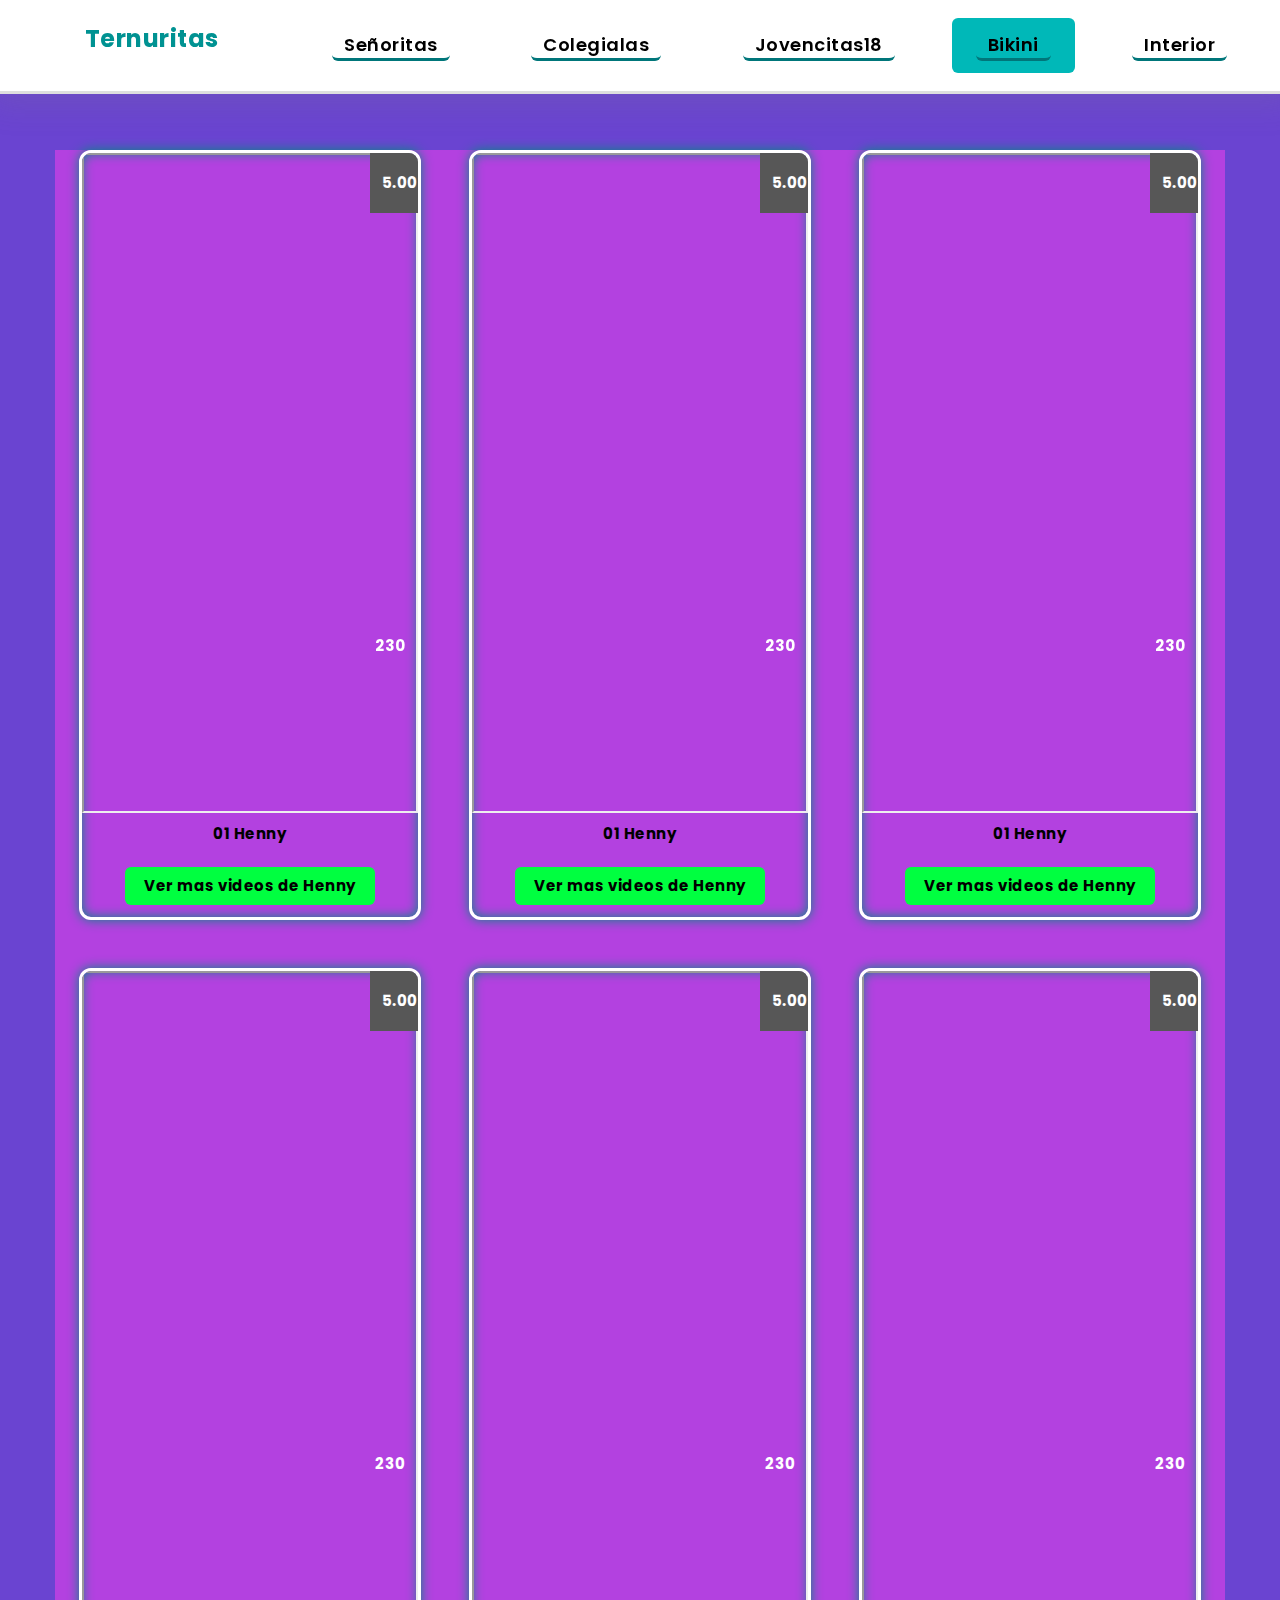
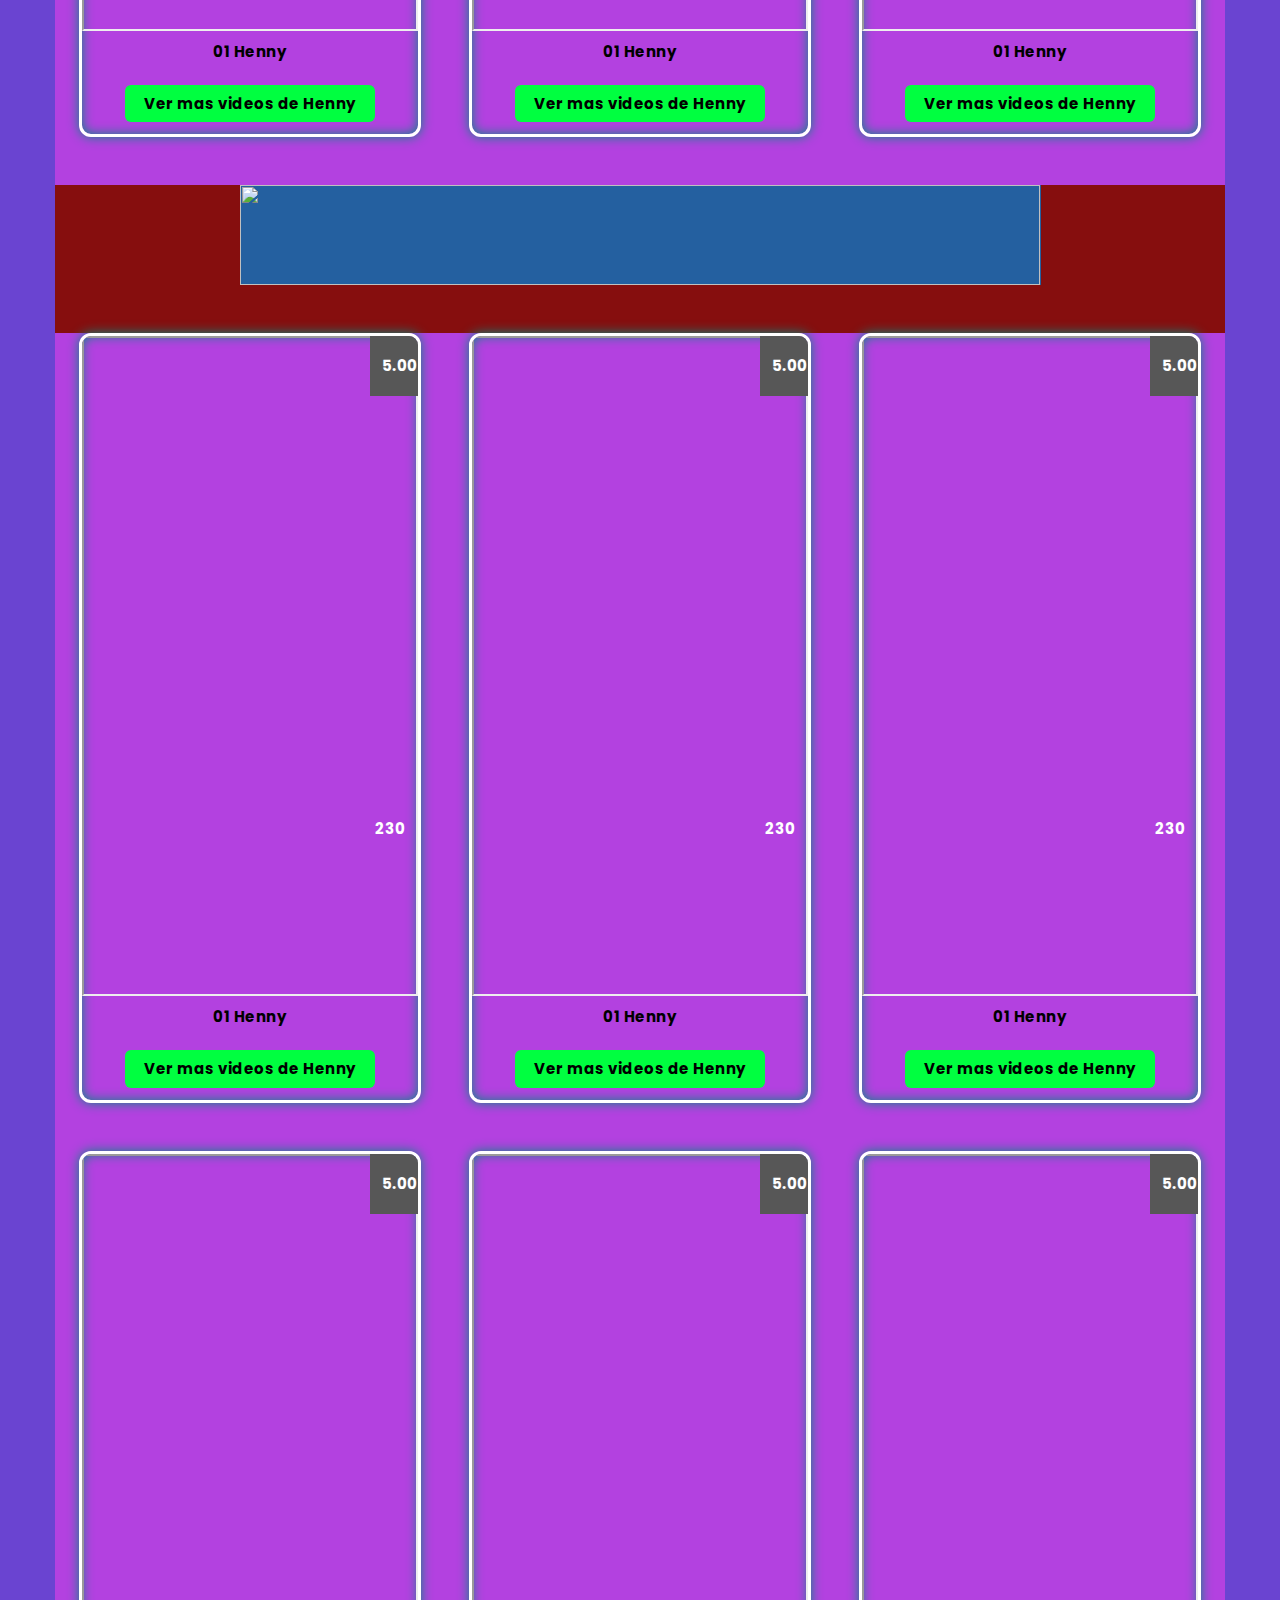
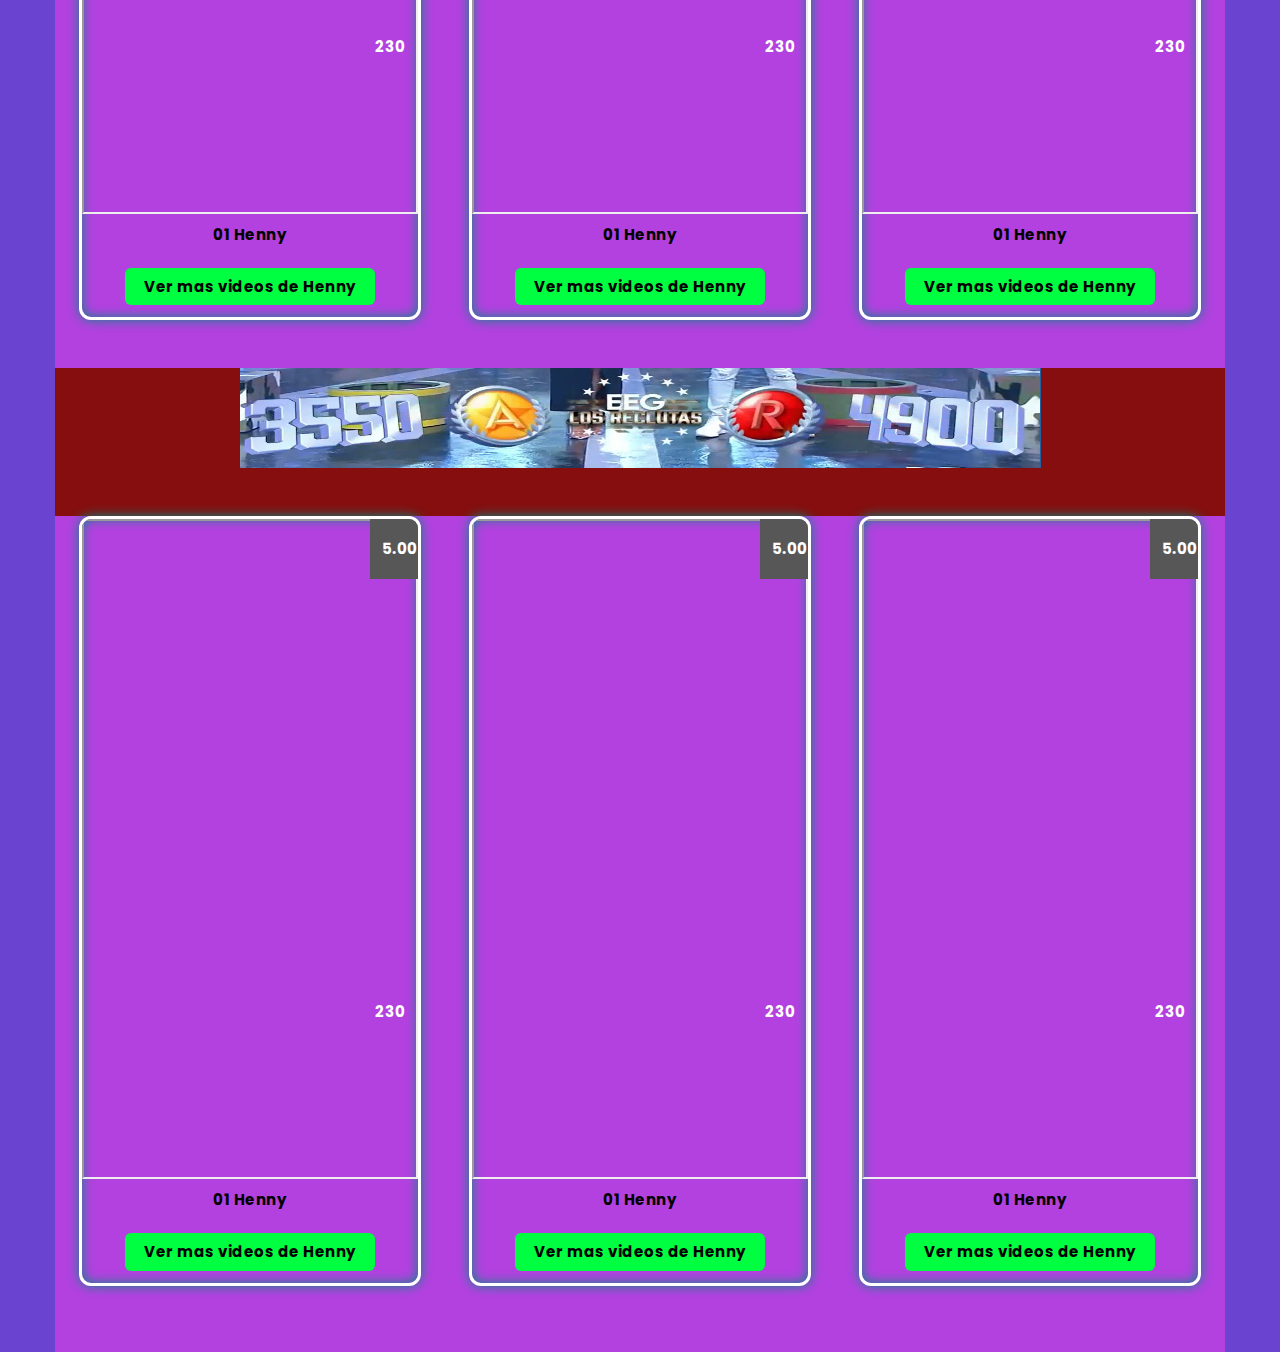
==== bikini.html @ a0458f23 "añadiendoPestañas" ====
<!DOCTYPE html>
<html lang="en">
<head>
    <meta charset="UTF-8">
    <meta http-equiv="X-UA-Compatible" content="IE=edge">
    <meta name="viewport" content="width=device-width, initial-scale=1.0">

    <!-- iconos sacado del portafolio -->
	<link href='https://unpkg.com/boxicons@2.1.2/css/boxicons.min.css' rel='stylesheet'>
    <script src="https://kit.fontawesome.com/a1924f995f.js" crossorigin="anonymous"></script>

    <link rel="stylesheet" href="css/normalize.css">
    <link rel="stylesheet" href="css/style.css">


    <!-- secciones estan en arranque--secciones estan en arranque--secciones estan en arranque -->
     <!-- 005:  none BLOQUES -->
    <link rel="stylesheet" href="css/005-menu.css">

    <!-- 023:  SubMenu -->
    <link rel="stylesheet" href="css/023-subMenu.css">

    <!-- style 1 -->
    <link rel="stylesheet" href="css/style1c.css">


    <title>ternuPRUEBA</title>
</head>
<body>
    <div class="CamLigero">
        <!-- 005:  none BLOQUES -->
        <section class="S1seccion-005">
            <div class="container005">
                <div class="a001-005">
                    <span>
                        Ternuritas
                    </span>
                </div>
                <ul class="a002-005">
                    <li class="a0020-005">
                        <a id="a002-0051" class="a002-0051" href="index.html">
                            Señoritas
                        </a>
                    </li>
                    <li class="a0021-005">
                        <a id="a002-0052" class="a002-0052" href="colegialas.html">
                            Colegialas
                        </a>
                    </li>
                    <li class="a0022-005">
                        <a id="a002-0053" class="a002-0053" href="jovencitas18.html">
                            Jovencitas18
                        </a>
                    </li>
                    <li class="a0023-005 a0020-1-2-3-4-005">
                        <a id="a002-0054" class="a002-0054" href="bikini.html">
                            Bikini
                        </a>
                    </li>
                    <li class="a0024-005">
                        <a id="a002-0055" class="a002-0055" href="interior.html">
                            Interior
                        </a>
                    </li>
                </ul>
            </div>
                <!-- 023:  SubMenu -->
            <section class="S1seccion-023">
                <div class="container023">
                    <div class="a000-023">
                        <a href="index.html" class="a001-023">
                            <span>Técnico en Reparación de Bicicletas</span>                       
                        </a>
                        <!-- <a href="" class="a001-023">
                            <span>Reparación de Móviles y Tablets</span>
                        </a>
                        <a href="" class="a001-023">
                            <span>Costura Industrial</span>
                        </a>
                        <a href="" class="a001-023">
                            <span>Patronaje y Confección de Pijamas</span>
                        </a> -->
                    </div>
                </div>
            </section>

            <!-- 023-22:  SubMenu -->
            <section class="S1seccion-023-22">
                <div class="container023">
                    <div class="a000-023">
                        <a href="" class="a001-023">
                            <span>REPARACIÓN DE MÓVILES Y TABLETS</span>                       
                        </a>
                        <a href="" class="a001-023">
                            <span>hola2</span>
                        </a>
                        <a href="" class="a001-023">
                            <span>hola3</span>
                        </a>
                        <a href="" class="a001-023">
                            <span>hola4</span>
                        </a>
                    </div>
                </div>
            </section>

            <!-- 023-33:  SubMenu -->
            <section class="S1seccion-023-33">
                <div class="container023">
                    <div class="a000-023">
                        <a href="" class="a001-023">
                            <span>REPARACIÓN DE MÓVILES Y TABLETS</span>                       
                        </a>
                        <a href="" class="a001-023">
                            <span>hola2</span>
                        </a>
                        <a href="" class="a001-023">
                            <span>hola3</span>
                        </a>
                        <a href="" class="a001-023">
                            <span>hola4</span>
                        </a>
                    </div>
                </div>
            </section>

            <!-- 023-44:  SubMenu -->
            <section class="S1seccion-023-44">
                <div class="container023">
                    <div class="a000-023">
                        <a href="" class="a001-023">
                            <span>REPARACIÓN DE MÓVILES Y TABLETS</span>                       
                        </a>
                        <a href="" class="a001-023">
                            <span>hola2</span>
                        </a>
                        <a href="" class="a001-023">
                            <span>hola3</span>
                        </a>
                        <a href="" class="a001-023">
                            <span>hola4</span>
                        </a>
                    </div>
                </div>
            </section>

            <!-- 023-55:  SubMenu -->
            <section class="S1seccion-023-55">
                <div class="container023">
                    <div class="a000-023">
                        <a href="" class="a001-023">
                            <span>REPARACIÓN DE MÓVILES Y TABLETS</span>                       
                        </a>
                        <a href="" class="a001-023">
                            <span>hola2</span>
                        </a>
                        <a href="" class="a001-023">
                            <span>hola3</span>
                        </a>
                        <a href="" class="a001-023">
                            <span>hola4</span>
                        </a>
                    </div>
                </div>
            </section>
        </section>

        <!-- undifained-style1 -->
		<div class="S1seccion-021 S1seccion-008principalEspacio">
			<div class="container021">

				<!-- section 1 -->
				<div class="C-041">
					<div class="C-042">
						<!-- este es del video y sus partes  -->
						<div class="C-042-1">
                            <iframe src="https://drive.google.com/file/d/1evGMIpyGAbX05wgCVtjickgE26b6qd81/preview"  
                            allow="autoplay; fullscreen">
                            </iframe>
							<div class="C-042-12">
                                <div class="C-042-12-cd1">
                                    <i class="fa-solid fa-star C-042-12-2"></i>
                                    <span class="C-042-12-1">5.00</span>
                                </div>
							</div>
							<div class="C-042-14">
								<div class="C-042-14-cd1">
									<i class="fa-solid fa-users C-042-14-2"></i>
									<span class="C-042-12-1">230</span>
								</div>
							</div>
						</div>
						<!-- este seria el tétulo -->
						<div class="C-042-2">
							<span class="C-042-2-11">01 Henny</span>
						</div>
						<div class="C-042-5">
							<div class="C-042-5-11 C-042-5-11none001">
								<span class="C-042-5-1112">Ver mas videos de Henny</span>
							</div>
						</div>
					</div>
				</div>
				<!-- section 2 -->
				<div class="C-041">
					<div class="C-042">
						<!-- este es del video y sus partes  -->
						<div class="C-042-1">
                            <iframe src="https://drive.google.com/file/d/1evGMIpyGAbX05wgCVtjickgE26b6qd81/preview"  
                            allow="autoplay; fullscreen">
                            </iframe>
							<div class="C-042-12">
                                <div class="C-042-12-cd1">
                                    <i class="fa-solid fa-star C-042-12-2"></i>
                                    <span class="C-042-12-1">5.00</span>
                                </div>
							</div>
							<div class="C-042-14">
								<div class="C-042-14-cd1">
									<i class="fa-solid fa-users C-042-14-2"></i>
									<span class="C-042-12-1">230</span>
								</div>
							</div>
						</div>
						<!-- este seria el tétulo -->
						<div class="C-042-2">
							<span class="C-042-2-11">01 Henny</span>
						</div>
						<div class="C-042-5">
							<div class="C-042-5-11 C-042-5-11none001">
								<span class="C-042-5-1112">Ver mas videos de Henny</span>
							</div>
						</div>
					</div>
				</div>
				<!-- seccion 3 -->
				<div class="C-041">
					<div class="C-042">
						<!-- este es del video y sus partes  -->
						<div class="C-042-1">
                            <iframe src="https://drive.google.com/file/d/1evGMIpyGAbX05wgCVtjickgE26b6qd81/preview"  
                            allow="autoplay; fullscreen">
                            </iframe>
							<div class="C-042-12">
                                <div class="C-042-12-cd1">
                                    <i class="fa-solid fa-star C-042-12-2"></i>
                                    <span class="C-042-12-1">5.00</span>
                                </div>
							</div>
							<div class="C-042-14">
								<div class="C-042-14-cd1">
									<i class="fa-solid fa-users C-042-14-2"></i>
									<span class="C-042-12-1">230</span>
								</div>
							</div>
						</div>
						<!-- este seria el tétulo -->
						<div class="C-042-2">
							<span class="C-042-2-11">01 Henny</span>
						</div>
						<div class="C-042-5">
							<div class="C-042-5-11 C-042-5-11none001">
								<span class="C-042-5-1112">Ver mas videos de Henny</span>
							</div>
						</div>
					</div>
				</div>
				<!-- seccion 4 -->
				<div class="C-041">
					<div class="C-042">
						<!-- este es del video y sus partes  -->
						<div class="C-042-1">
                            <iframe src="https://drive.google.com/file/d/1evGMIpyGAbX05wgCVtjickgE26b6qd81/preview"  
                            allow="autoplay; fullscreen">
                            </iframe>
							<div class="C-042-12">
                                <div class="C-042-12-cd1">
                                    <i class="fa-solid fa-star C-042-12-2"></i>
                                    <span class="C-042-12-1">5.00</span>
                                </div>
							</div>
							<div class="C-042-14">
								<div class="C-042-14-cd1">
									<i class="fa-solid fa-users C-042-14-2"></i>
									<span class="C-042-12-1">230</span>
								</div>
							</div>
						</div>
						<!-- este seria el tétulo -->
						<div class="C-042-2">
							<span class="C-042-2-11">01 Henny</span>
						</div>
						<div class="C-042-5">
							<div class="C-042-5-11 C-042-5-11none001">
								<span class="C-042-5-1112">Ver mas videos de Henny</span>
							</div>
						</div>
					</div>
				</div>
				<!-- seccion 5 -->
				<div class="C-041">
					<div class="C-042">
						<!-- este es del video y sus partes  -->
						<div class="C-042-1">
                            <iframe src="https://drive.google.com/file/d/1evGMIpyGAbX05wgCVtjickgE26b6qd81/preview"  
                            allow="autoplay; fullscreen">
                            </iframe>
							<div class="C-042-12">
                                <div class="C-042-12-cd1">
                                    <i class="fa-solid fa-star C-042-12-2"></i>
                                    <span class="C-042-12-1">5.00</span>
                                </div>
							</div>
							<div class="C-042-14">
								<div class="C-042-14-cd1">
									<i class="fa-solid fa-users C-042-14-2"></i>
									<span class="C-042-12-1">230</span>
								</div>
							</div>
						</div>
						<!-- este seria el tétulo -->
						<div class="C-042-2">
							<span class="C-042-2-11">01 Henny</span>
						</div>
						<div class="C-042-5">
							<div class="C-042-5-11 C-042-5-11none001">
								<span class="C-042-5-1112">Ver mas videos de Henny</span>
							</div>
						</div>
					</div>
				</div>
				<!-- seccion 6 -->
				<div class="C-041">
					<div class="C-042">
						<!-- este es del video y sus partes  -->
						<div class="C-042-1">
                            <iframe src="https://drive.google.com/file/d/1evGMIpyGAbX05wgCVtjickgE26b6qd81/preview"  
                            allow="autoplay; fullscreen">
                            </iframe>
							<div class="C-042-12">
                                <div class="C-042-12-cd1">
                                    <i class="fa-solid fa-star C-042-12-2"></i>
                                    <span class="C-042-12-1">5.00</span>
                                </div>
							</div>
							<div class="C-042-14">
								<div class="C-042-14-cd1">
									<i class="fa-solid fa-users C-042-14-2"></i>
									<span class="C-042-12-1">230</span>
								</div>
							</div>
						</div>
						<!-- este seria el tétulo -->
						<div class="C-042-2">
							<span class="C-042-2-11">01 Henny</span>
						</div>
						<div class="C-042-5">
							<div class="C-042-5-11 C-042-5-11none001">
								<span class="C-042-5-1112">Ver mas videos de Henny</span>
							</div>
						</div>
					</div>
				</div>
				<!-- seccion publicidad publicidad seccion -->
				<div class="C-041part1">
					<div class="C-041part2">
						<a href="https://www.afiliapub.com/affiliates/scripts/click.php?a_aid=72108754&amp;a_bid=d331164b" target="_blank"><img src="//afiliapub.com/affiliates/accounts/default1/banners/d331164b.jpg" alt="" title="" width="800rem" height="100" /></a><img style="border:0" src="https://www.afiliapub.com/affiliates/scripts/imp.php?a_aid=72108754&amp;a_bid=d331164b" width="1" height="1" alt="" />
					</div>
				</div>
				<!-- seccion 7 -->
				<div class="C-041">
					<div class="C-042">
						<!-- este es del video y sus partes  -->
						<div class="C-042-1">
                            <iframe src="https://drive.google.com/file/d/1evGMIpyGAbX05wgCVtjickgE26b6qd81/preview"  
                            allow="autoplay; fullscreen">
                            </iframe>
							<div class="C-042-12">
                                <div class="C-042-12-cd1">
                                    <i class="fa-solid fa-star C-042-12-2"></i>
                                    <span class="C-042-12-1">5.00</span>
                                </div>
							</div>
							<div class="C-042-14">
								<div class="C-042-14-cd1">
									<i class="fa-solid fa-users C-042-14-2"></i>
									<span class="C-042-12-1">230</span>
								</div>
							</div>
						</div>
						<!-- este seria el tétulo -->
						<div class="C-042-2">
							<span class="C-042-2-11">01 Henny</span>
						</div>
						<div class="C-042-5">
							<div class="C-042-5-11 C-042-5-11none001">
								<span class="C-042-5-1112">Ver mas videos de Henny</span>
							</div>
						</div>
					</div>
				</div>
				<!-- seccion 8 -->
				<div class="C-041">
					<div class="C-042">
						<!-- este es del video y sus partes  -->
						<div class="C-042-1">
                            <iframe src="https://drive.google.com/file/d/1evGMIpyGAbX05wgCVtjickgE26b6qd81/preview"  
                            allow="autoplay; fullscreen">
                            </iframe>
							<div class="C-042-12">
                                <div class="C-042-12-cd1">
                                    <i class="fa-solid fa-star C-042-12-2"></i>
                                    <span class="C-042-12-1">5.00</span>
                                </div>
							</div>
							<div class="C-042-14">
								<div class="C-042-14-cd1">
									<i class="fa-solid fa-users C-042-14-2"></i>
									<span class="C-042-12-1">230</span>
								</div>
							</div>
						</div>
						<!-- este seria el tétulo -->
						<div class="C-042-2">
							<span class="C-042-2-11">01 Henny</span>
						</div>
						<div class="C-042-5">
							<div class="C-042-5-11 C-042-5-11none001">
								<span class="C-042-5-1112">Ver mas videos de Henny</span>
							</div>
						</div>
					</div>
				</div>
				<!-- seccion 9 -->
				<div class="C-041">
					<div class="C-042">
						<!-- este es del video y sus partes  -->
						<div class="C-042-1">
                            <iframe src="https://drive.google.com/file/d/1evGMIpyGAbX05wgCVtjickgE26b6qd81/preview"  
                            allow="autoplay; fullscreen">
                            </iframe>
							<div class="C-042-12">
                                <div class="C-042-12-cd1">
                                    <i class="fa-solid fa-star C-042-12-2"></i>
                                    <span class="C-042-12-1">5.00</span>
                                </div>
							</div>
							<div class="C-042-14">
								<div class="C-042-14-cd1">
									<i class="fa-solid fa-users C-042-14-2"></i>
									<span class="C-042-12-1">230</span>
								</div>
							</div>
						</div>
						<!-- este seria el tétulo -->
						<div class="C-042-2">
							<span class="C-042-2-11">01 Henny</span>
						</div>
						<div class="C-042-5">
							<div class="C-042-5-11 C-042-5-11none001">
								<span class="C-042-5-1112">Ver mas videos de Henny</span>
							</div>
						</div>
					</div>
				</div>
				<!-- seccion 10 -->
				<div class="C-041">
					<div class="C-042">
						<!-- este es del video y sus partes  -->
						<div class="C-042-1">
                            <iframe src="https://drive.google.com/file/d/1evGMIpyGAbX05wgCVtjickgE26b6qd81/preview"  
                            allow="autoplay; fullscreen">
                            </iframe>
							<div class="C-042-12">
                                <div class="C-042-12-cd1">
                                    <i class="fa-solid fa-star C-042-12-2"></i>
                                    <span class="C-042-12-1">5.00</span>
                                </div>
							</div>
							<div class="C-042-14">
								<div class="C-042-14-cd1">
									<i class="fa-solid fa-users C-042-14-2"></i>
									<span class="C-042-12-1">230</span>
								</div>
							</div>
						</div>
						<!-- este seria el tétulo -->
						<div class="C-042-2">
							<span class="C-042-2-11">01 Henny</span>
						</div>
						<div class="C-042-5">
							<div class="C-042-5-11 C-042-5-11none001">
								<span class="C-042-5-1112">Ver mas videos de Henny</span>
							</div>
						</div>
					</div>
				</div>
				<!-- seccion 11 -->
				<div class="C-041">
					<div class="C-042">
						<!-- este es del video y sus partes  -->
						<div class="C-042-1">
                            <iframe src="https://drive.google.com/file/d/1evGMIpyGAbX05wgCVtjickgE26b6qd81/preview"  
                            allow="autoplay; fullscreen">
                            </iframe>
							<div class="C-042-12">
                                <div class="C-042-12-cd1">
                                    <i class="fa-solid fa-star C-042-12-2"></i>
                                    <span class="C-042-12-1">5.00</span>
                                </div>
							</div>
							<div class="C-042-14">
								<div class="C-042-14-cd1">
									<i class="fa-solid fa-users C-042-14-2"></i>
									<span class="C-042-12-1">230</span>
								</div>
							</div>
						</div>
						<!-- este seria el tétulo -->
						<div class="C-042-2">
							<span class="C-042-2-11">01 Henny</span>
						</div>
						<div class="C-042-5">
							<div class="C-042-5-11 C-042-5-11none001">
								<span class="C-042-5-1112">Ver mas videos de Henny</span>
							</div>
						</div>
					</div>
				</div>
				<!-- seccion 12 -->
				<div class="C-041">
					<div class="C-042">
						<!-- este es del video y sus partes  -->
						<div class="C-042-1">
                            <iframe src="https://drive.google.com/file/d/1evGMIpyGAbX05wgCVtjickgE26b6qd81/preview"  
                            allow="autoplay; fullscreen">
                            </iframe>
							<div class="C-042-12">
                                <div class="C-042-12-cd1">
                                    <i class="fa-solid fa-star C-042-12-2"></i>
                                    <span class="C-042-12-1">5.00</span>
                                </div>
							</div>
							<div class="C-042-14">
								<div class="C-042-14-cd1">
									<i class="fa-solid fa-users C-042-14-2"></i>
									<span class="C-042-12-1">230</span>
								</div>
							</div>
						</div>
						<!-- este seria el tétulo -->
						<div class="C-042-2">
							<span class="C-042-2-11">01 Henny</span>
						</div>
						<div class="C-042-5">
							<div class="C-042-5-11 C-042-5-11none001">
								<span class="C-042-5-1112">Ver mas videos de Henny</span>
							</div>
						</div>
					</div>
				</div>
				<!-- seccion publicidad publicidad seccion -->
				<div class="C-041part1">
					<div class="C-041part2">
						<a href="https://www.afiliapub.com/affiliates/scripts/click.php?a_aid=72108754&amp;a_bid=d331164b" target="_blank"><img src="/img/puntajes.png" alt="" title="" width="800rem" height="100" /></a><img style="border:0" src="https://www.afiliapub.com/affiliates/scripts/imp.php?a_aid=72108754&amp;a_bid=d331164b" width="1" height="1" alt="" />
					</div>
				</div>
				<!-- seccion 13 -->
				<div class="C-041">
					<div class="C-042">
						<!-- este es del video y sus partes  -->
						<div class="C-042-1">
                            <iframe src="https://drive.google.com/file/d/1evGMIpyGAbX05wgCVtjickgE26b6qd81/preview"  
                            allow="autoplay; fullscreen">
                            </iframe>
							<div class="C-042-12">
                                <div class="C-042-12-cd1">
                                    <i class="fa-solid fa-star C-042-12-2"></i>
                                    <span class="C-042-12-1">5.00</span>
                                </div>
							</div>
							<div class="C-042-14">
								<div class="C-042-14-cd1">
									<i class="fa-solid fa-users C-042-14-2"></i>
									<span class="C-042-12-1">230</span>
								</div>
							</div>
						</div>
						<!-- este seria el tétulo -->
						<div class="C-042-2">
							<span class="C-042-2-11">01 Henny</span>
						</div>
						<div class="C-042-5">
							<div class="C-042-5-11 C-042-5-11none001">
								<span class="C-042-5-1112">Ver mas videos de Henny</span>
							</div>
						</div>
					</div>
				</div>
				<!-- seccion 14 -->
				<div class="C-041">
					<div class="C-042">
						<!-- este es del video y sus partes  -->
						<div class="C-042-1">
                            <iframe src="https://drive.google.com/file/d/1evGMIpyGAbX05wgCVtjickgE26b6qd81/preview"  
                            allow="autoplay; fullscreen">
                            </iframe>
							<div class="C-042-12">
                                <div class="C-042-12-cd1">
                                    <i class="fa-solid fa-star C-042-12-2"></i>
                                    <span class="C-042-12-1">5.00</span>
                                </div>
							</div>
							<div class="C-042-14">
								<div class="C-042-14-cd1">
									<i class="fa-solid fa-users C-042-14-2"></i>
									<span class="C-042-12-1">230</span>
								</div>
							</div>
						</div>
						<!-- este seria el tétulo -->
						<div class="C-042-2">
							<span class="C-042-2-11">01 Henny</span>
						</div>
						<div class="C-042-5">
							<div class="C-042-5-11 C-042-5-11none001">
								<span class="C-042-5-1112">Ver mas videos de Henny</span>
							</div>
						</div>
					</div>
				</div>
				<!-- seccion 15 -->
				<div class="C-041">
					<div class="C-042">
						<!-- este es del video y sus partes  -->
						<div class="C-042-1">
                            <iframe src="https://drive.google.com/file/d/1evGMIpyGAbX05wgCVtjickgE26b6qd81/preview"  
                            allow="autoplay; fullscreen">
                            </iframe>
							<div class="C-042-12">
                                <div class="C-042-12-cd1">
                                    <i class="fa-solid fa-star C-042-12-2"></i>
                                    <span class="C-042-12-1">5.00</span>
                                </div>
							</div>
							<div class="C-042-14">
								<div class="C-042-14-cd1">
									<i class="fa-solid fa-users C-042-14-2"></i>
									<span class="C-042-12-1">230</span>
								</div>
							</div>
						</div>
						<!-- este seria el tétulo -->
						<div class="C-042-2">
							<span class="C-042-2-11">01 Henny</span>
						</div>
						<div class="C-042-5">
							<div class="C-042-5-11 C-042-5-11none001">
								<span class="C-042-5-1112">Ver mas videos de Henny</span>
							</div>
						</div>
					</div>
				</div>
				<!-- seccion 16 -->
				<!-- seccion 17 -->
				<!-- seccion 18 -->
				<!-- seccion 19 -->
				<!-- seccion 20 -->

				<!-- aqui vendria ventana para la promocion -->
				<!-- aqui vendria ventana para la promocion -->
				<!-- aqui vendria ventana para la promocion -->
				<div class="pro-1">

				</div>
			</div>
		</div>
    </div>


    <!-- 005-2 tres opciones-->
    <script src="script/005-023.js"></script>
</body>
</html>
---- css/style.css ----
.CamLigero{
    width: 100%;
    height: auto;
    /* background-color: #e24de7; */
    min-height: 100vh;

}
.CamLigero-1{
    width: 100%;
    height: auto;
    /* background-color: #e24de7; */
    padding-top: 15rem;
}
.CamLigero-2{
    /* height: 100%;
    flex-direction: column; */
}
.span{
    padding-top: 30rem;
    padding-bottom: 100rem;
    font-size: 5rem;
    display: block;
}
.temp123:hover{
    color: #00ffff;
}









/* primer grupo */

@media (max-width: 2470px) {
    html {
        font-size: 9.8px;
    }
}
@media (max-width: 2370px) {
    html {
        font-size: 9.6px;
    }
}
@media (max-width: 2270px) {
    html {
        font-size: 9.4px;
    }
}
@media (max-width: 2170px) {
    html {
        font-size: 9.2px;
    }
}
@media (max-width: 2070px) {
    html {
        font-size: 9px;
    }
}
@media (max-width: 1970px) {
    html {
        font-size: 8.8px;
    }
}






/* segundo grupo */

@media (max-width: 1870px) {
    html {
        font-size: 8.6px;
    }
}
@media (max-width: 1770px) {
    html {
        font-size: 8.4px;
    }
}
@media (max-width: 1670px) {
    html {
        font-size: 8.2px;
    }
}
@media (max-width: 1570px) {
    html {
        font-size: 8px;
    }
}
@media (max-width: 1470px) {
    html {
        font-size: 7.8px;
    }
}
@media (max-width: 1370px) {
    html {
        font-size: 7.6px;
    }
}






/* tercer grupo */

@media (max-width: 1270px) {
    html {
        font-size: 7.4px;
    }
}
@media (max-width: 1170px) {
    html {
        font-size: 7.2px;
    }
}
@media (max-width: 1070px) {
    html {
        font-size: 7px;
    }
}
@media (max-width: 970px) {
    html {
        font-size: 6.8px;
    }
}
@media (max-width: 870px) {
    html {
        font-size: 6.6px;
    }
}
@media (max-width: 770px) {
    html {
        font-size: 6.4px;
    }
}






/* cuarto grupo */

@media (max-width: 670px) {
    html {
        font-size: 6.2px;
    }
}
@media (max-width: 570px) {
    html {
        font-size: 6px;
    }
}
@media (max-width: 470px) {
    html {
        font-size: 5.8px;
    }

}
@media (max-width: 370px) {
    html {
        font-size: 5.6px;
    }
}
@media (max-width: 270px) {
    html {
        font-size: 5.2px;
    }
}
@media (max-width: 173px) {
    html {
        font-size: 4.8px;
    }
}






/* quinto grupo */

@media (max-width: 150px) {
    html {
        font-size: 4.4px;
    }
}
@media (max-width: 130px) {
    html {
        font-size: 4px;
    }
}
@media (max-width: 110px) {
    html {
        font-size: 3.6px;
    }
}
@media (max-width: 100px) {
    html {
        font-size: 3.2px;
    }
}
@media (max-width: 90px) {
    html {
        font-size: 2.8px;
    }
}
@media (max-width: 80px) {
    html {
        font-size: 2.4px;
    }
}






/* sexto grupo */

@media (max-width: 70px) {
    html {
        font-size: 2px;
    }
}
@media (max-width: 63px) {
    html {
        font-size: 1.6px;
    }
}
@media (max-width: 53px) {
    html {
        font-size: 1.2px;
    }
}
@media (max-width: 40px) {
    html {
        font-size: 0.9px;
    }
}
@media (max-width: 30px) {
    html {
        font-size: 0.8px;
    }
}
@media (max-width: 20px) {
    html {
        font-size: 0.7px;
    }
}
@media (max-width: 10px) {
    html {
        font-size: 0.6px;
    }
}
---- css/005-menu.css ----
.S1seccion-005{
    width: 100%;
    height: auto;
    background-color: #ffffff;
    position: fixed;
    z-index: 1;
    box-shadow: .5rem -.1rem 5rem 2rem #7e7e7e2f;
    border-bottom: 0.5rem solid #00000021;

    /* display: none; */
}
.container005{
    width: 100%;
    height: auto;
    /* background-color: #e48a40; */

    display: flex;
    color: #009292;
    padding: 3rem 2rem;
}
.a001-005{
    width: 60rem;
    height: auto;
    /* background-color: #bf87ec; */

    display: flex;
}
.a001-005 span{
    font-size: 4rem;
    font-weight: 700;
    padding: .1rem 0;
    text-align: center;
    margin: 0 auto;
}
.a002-005{
    height: auto;
    width: 100%;
    /* background-color: #505050; */

    display: flex;
    flex-wrap: wrap;
}
.a002-005 li{
    text-decoration: none;
    list-style: none;
    display: inline-block;
    font-size: 3rem;
    font-weight: 600;

    /* background-color: #c23a3a00; */
    transition: background-color .5s ease-in-out 0s;
    /* border-radius: 1rem; */
    /* border-bottom: .5rem solid #00767a; */

    margin: auto;
    padding: 2rem 4rem;
}
.a002-005 li a:hover{
    background-color: #00d8d8;
    border-radius: 1rem;
}
.a0020-005-fullColor{
    background-color: #009292;
}
.a002-005 li a{
    padding: 0.2rem 2rem;
    /* background-color: #e77777; */
    border-radius: 1rem;
    /* border: .5rem solid #e58e8e; */
    border-bottom: .5rem solid #00767a;
    color: #000000;
}
.a002-005 li a:active{
    background-color: #e77777;
}
.a0020-1-2-3-4-005{
    background-color: #00b8b8;
    border-radius: 1rem;
}






/* primer grupo */

@media (max-width: 2470px) {
    .container005{
        /* max-width: 2070px; */
    }
}
@media (max-width: 2370px) {
    .container005{
        /* max-width: 1970px; */
    }
}
@media (max-width: 2270px) {
    .container005{
        /* max-width: 1870px; */
    }
}
@media (max-width: 2170px) {
    .container005{
        /* max-width: 1770px; */
    }
}
@media (max-width: 2070px) {
    .container005{
        /* max-width: 1670px; */
    }
}
@media (max-width: 1970px) {
    .container005{
        /* max-width: 1570px; */
    }
}






/* segundo grupo */

@media (max-width: 1870px) {
    .container005{
        /* max-width: 1570px; */
    }
}
@media (max-width: 1770px) {
    .container005{
        /* max-width: 1470px; */
    }
}
@media (max-width: 1670px) {
    .container005{
        /* max-width: 1370px; */
    }
}
@media (max-width: 1570px) {
    .container005{
        /* max-width: 1370px; */
    }
}
@media (max-width: 1470px) {
    .container005{
        /* max-width: 1270px; */
    }
}
@media (max-width: 1370px) {
    .container005{
        /* max-width: 1170px; */
    }
}






/* tercer grupo */

@media (max-width: 1270px) {
    .container005{
        /* max-width: 1170px; */
    }
}
@media (max-width: 1170px) {
    .container005{
        /* max-width: 1070px; */
    }
    /* .S1seccion-005{
        display: none;
    } */
}
@media (max-width: 1070px) {
    .container005{
        /* max-width: 970px; */
    }
}
@media (max-width: 970px) {
    .container005{
        /* max-width: 970px; */
    }
}
@media (max-width: 870px) {
    .container005{
        /* max-width: 870px; */
    }
    /* .S1seccion-005{
        display: none;
    } */
}
@media (max-width: 770px) {
    .container005{
        /* max-width: 770px; */
    }
}






/* cuarto grupo */

@media (max-width: 670px) {
    .container005{
        /* max-width: 670px; */
    }
}
@media (max-width: 570px) {
    .container005{
        /* max-width: 570px; */
    }
}
@media (max-width: 470px) {
    .container005{
        /* max-width: 470px; */
    }
    .row-004 {
        width: 50%;
    }
}
@media (max-width: 370px) {
    .container005{
        /* max-width: 370px; */
    }
}
@media (max-width: 270px) {
    .container005{
        /* max-width: 270px; */
    }
    .row-004 {
        width: 100%;
    }
}
@media (max-width: 170px) {.container005{
        /* max-width: 170px; */
    }
}






/* quinto grupo */

@media (max-width: 150px) {
    .container005{
        /* max-width: 150px; */
    }
}
@media (max-width: 130px) {
    .container005{
        /* max-width: 130px; */
    }
}
@media (max-width: 110px) {
    .container005{
        /* max-width: 110px; */
    }
}
@media (max-width: 100px) {
    .container005{
        /* max-width: 100px; */
    }
}
@media (max-width: 90px) {
    .container005{
        /* max-width: 90px; */
    }
}
@media (max-width: 80px) {
    .container005{
        /* max-width: 80px; */
    }
}






/* sexto grupo */

@media (max-width: 70px) {
    .container005{
        /* max-width: 70px; */
    }
}
@media (max-width: 60px) {
    .container005{
        /* max-width: 60px; */
    }
}
@media (max-width: 50px) {
    .container005{
        /* max-width: 50px; */
    }
}
@media (max-width: 40px) {
    .container005{
        /* max-width: 40px; */
    }
}
@media (max-width: 30px) {
    .container005{
        /* max-width: 30px; */
    }
}
@media (max-width: 20px) {
    .container005{
        /* max-width: 20px; */
    }
}
---- css/023-subMenu.css ----
.S1seccion-023{
    width: 100%;
    height: auto;
    /* background-color: #c70700; */
    display: none;
    position: absolute;
    z-index: 1;
}
.S1seccion-023-22{
    width: 100%;
    height: auto;
    /* background-color: #c70700; */
    display: none;
}
.S1seccion-023-33{
    width: 100%;
    height: auto;
    /* background-color: #c70700; */
    display: none;
}
.S1seccion-023-44{
    width: 100%;
    height: auto;
    /* background-color: #c70700; */
    display: none;
}
.S1seccion-023-55{
    width: 100%;
    height: auto;
    /* background-color: #c70700; */
    display: none;
}
.S1seccion-023-22-33-44-55{
    /* display: block; */
    display: none;
}
.container023{
    /* background-color: #236cd8; */
    max-width: 2200px;
    height: auto;
    margin: 0 0 auto auto;

    padding: 0 2rem;
    display: flex;
    flex-wrap: wrap;
    align-items: center;
}
.a000-023{
    width: 100%;
    height: auto;
    background-color: #dfdfdf; 

    display: flex;
    align-items: center;
    margin: auto;
    margin-top: -2rem;
    padding: 0 0 1rem 0;
    border-radius: 2rem;
    border-bottom: 1rem solid #01aa93;
}
.a001-023{
    width: 40rem;
    height: auto;
    background-color: #ffffff;
    margin: auto; 
    padding: .5rem;
    border-radius: 1rem;
    box-shadow: inset 1rem 1rem 1rem 1rem #ffffff;

    display: flex;
    align-items: center;
    justify-content: center;
    flex-wrap: wrap;
    position: relative;
}
.a001-023:hover{
    box-shadow: inset 1rem 1rem 1rem 1rem #ececec;
}
.a001-023 span{
    /* width: 15rem; */
    font-size: 2.5rem;
    font-weight: 500;
    color: #000000;
    text-align: center;
}











/* primer grupo */

@media (max-width: 2470px) {
    .container023{
        max-width: 2070px;
    }
}
@media (max-width: 2370px) {
    .container023{
        max-width: 1970px;
    }
}
@media (max-width: 2270px) {
    .container023{
        max-width: 1870px;
    }
}
@media (max-width: 2170px) {
    .container023{
        max-width: 1770px;
    }
}
@media (max-width: 2070px) {
    .container023{
        max-width: 1670px;
    }
}
@media (max-width: 1970px) {
    .container023{
        max-width: 1570px;
    }
}






/* segundo grupo */

@media (max-width: 1870px) {
    .container023{
        max-width: 1570px;
    }
}
@media (max-width: 1770px) {
    .container023{
        max-width: 1470px;
    }
}
@media (max-width: 1670px) {
    .container023{
        max-width: 1370px;
    }
}
@media (max-width: 1570px) {
    .container023{
        max-width: 1370px;
    }
}
@media (max-width: 1470px) {
    .container023{
        max-width: 1270px;
    }
}
@media (max-width: 1370px) {
    .container023{
        max-width: 1170px;
    }
}






/* tercer grupo */

@media (max-width: 1270px) {
    .container023{
        max-width: 1170px;
    }
}
@media (max-width: 1170px) {
    .container023{
        max-width: 1070px;
    }
}
@media (max-width: 1070px) {
    .container023{
        max-width: 970px;
    }
}
@media (max-width: 970px) {
    .container023{
        max-width: 970px;
    }
}
@media (max-width: 870px) {
    .container023{
        max-width: 870px;
    }
    .S1seccion-023{
        display: none;
    }
}
@media (max-width: 770px) {
    .container023{
        max-width: 770px;
    }
}






/* cuarto grupo */

@media (max-width: 670px) {
    .container023{
        max-width: 670px;
    }
}
@media (max-width: 570px) {
    .container023{
        max-width: 570px;
    }
}
@media (max-width: 470px) {
    .container023{
        max-width: 470px;
    }

}
@media (max-width: 370px) {

    .container023{
        max-width: 370px;
    }
}
@media (max-width: 270px) {
    .container023{
        max-width: 270px;
    }
}
@media (max-width: 170px) {
    .container023{
        max-width: 170px;
    }
}
@media (max-width: 160px) {

    .container023{
        display: block;
    }
}






/* quinto grupo */

@media (max-width: 150px) {
    .container023{
        max-width: 150px;
    }
}
@media (max-width: 130px) {
    .container023{
        max-width: 130px;
    }
}
@media (max-width: 110px) {
    .container023{
        max-width: 110px;
    }
}
@media (max-width: 100px) {
    .container023{
        max-width: 100px;
    }
}
@media (max-width: 90px) {
    .container023{
        max-width: 90px;
    }
}
@media (max-width: 80px) {
    .container023{
        max-width: 80px;
    }
}






/* sexto grupo */

@media (max-width: 70px) {
    .container023{
        max-width: 70px;
    }
}
@media (max-width: 60px) {
    .container023{
        max-width: 60px;
    }
}
@media (max-width: 50px) {
    .container023{
        max-width: 50px;
    }
}
@media (max-width: 40px) {
    .container023{
        max-width: 40px;
    }
}
@media (max-width: 30px) {
    .container023{
        max-width: 30px;
    }
}
@media (max-width: 20px) {
    .container023{
        max-width: 20px;
    }
}
---- css/style1c.css ----
.C-048 {
    display: none;
}

.C-019{
    font-family: 'Poppins', sans-serif;
    width: auto;
    height: auto;
    /* background-color: #7a2929; */
    position: fixed;
    right: 2vw;
    bottom: 3vh;
    display: none;
}
.C-020{
    max-width: 1170px;
    min-width: 768px;
    /* background-color: #33dd1c; */
}
.C-021{
    width: 70px;
    height: 70px;
    margin: 10px 0;
    /* background-color: #fff; */
    display: flex;
    position: relative;
}
.C-021none{
    display: none;
}
.C-021 .C-022{
    /* width: 100%;
    height: 100%; */
    font-size: 70px;
}
.C-024{
    width: 350px;
    height: 400px;
    background-color: #ffffff;
    margin-right: -100px;
    margin: -200px 0 0 0;
    border-radius: 20px;
    box-shadow: 0 5px 5px #07838b, inset 0 5px 5px #07838b;
    border: 2px solid #ffffff;
}
.C-024none{
    display: none;
}
.C-024fondo{
    background-color: #feffd0;
}
.C-025{
    width: 350px;
    height: 100px;
    /* background-color: #e088cc; */
    display: flex;
}
.C-026{
    width: 335px;
    height: 200px;
    background-image: url(../img/b5a71c9b319b399f7fd14ba77cef80cb.jpg);
    background-repeat: no-repeat;
    background-size: 100% 130%;
    padding-top: 25px;
    padding-left: 15px;
    margin: 0 auto;
}
.C-026chat{
    background-image: none;
}
.C-026-messenger{
    background-color: #3dd6fc;
    width: 335px;
    height: 200px;
    padding-top: 25px;
    padding-left: 15px;
    margin: 0 auto;
}
.C-026-1{
    width: 250px;
    height: 150px;
    /* background-color: #aef59d; */
    display: flex;
}
.C-026-1chat{
    width: 305px;
    height: 250px;
    /* background-color: #aef59d; */
    background-image: none;
}
.C-026-12{
    width: 12px;
    height: 15px;
    background-color: #ffffff;
    clip-path: polygon(0 0, 100% 100%, 100% 0);
}
.C-026-13{
    width: 238px;
    height: 150px;
    background-color: #ffffff;
    border-radius: 0 5% 5%;
    padding: 5px 0 0 5px;
}
.C-026-13-1{
    color: #000000;
}
.C-026-13-2{
    color: #000000;
}
.C-027{
    width: 350px;
    height: 100px;
    /* background-color: #caab23; */
    padding-top: 30px;
    padding-left: 50px;
}
.C-027-1{
    height: 30px;
    width: 250px;
    background-color: #1ebb5f;
    display: flex;
    text-align: center;
    justify-content: center;
    font-weight: 700;
    font-size: 17px;
    border-radius: 20px;
}
.C-027-1-messenger{
    background-color: #2899da;
}
.C-028{
    width: 60px;
    height: 100px;
    /* background-color: #d8943b; */
    display: flex;
}
.C-031{
    width: 100%;
    height: 60px;
    /* background-color: #241b10; */
    margin: auto;
}
.C-031 i{
    font-size: 60px;
}
.C-029{
    width: 260px;
    height: 100px;
    /* background-color: #ca23c2; */
    color: #000000;
    margin: 0 0 0 10px;
    padding: 10px 0 10px 0;
}
.C-029-1{
    display: block;
    height: 40px;
    color: rgb(0, 0, 0);
    font-weight: 600;
}
.C-029-2{
    display: block;
    height: 40px;
    color: rgb(0, 0, 0);
    font-weight: 100;
}
.C-030{
    width: 30px;
    height: 100px;
    /* background-color: #bbaf7a; */
}
.C-030-1{
    top: 0;
    width: 30px;
    height: 30px;
    background-color: #ffffff;
    color: #1d1d1d;
}
.C-030-1:hover{
    background-color: #0d9918;
    color: #3dfce2;
}
.C-030-1 i{
    font-size: 60px;
    margin: -15px 0 0 -15px;
}
.C-033{
    width: 100%;
    margin-top: 5px;
    color: #000000;
}
.C-033-mensaje{
    height: 130px;
}
.C-034{
    margin: 0 0 0 120px;
    color: #000000;
}


/* estrictamente de la galeria estrictamente de la galeria estrictamente de la galeria */
.S1seccion-021{
    width: 100%;
    height: auto;
    background-color: #6a44d1;
}
.S1seccion-008principalEspacio{
    padding: 25rem 0 0 0;
}
.container021{
    background-color: #b341e0;
    max-width: 2200px;
    height: auto;
    margin: 0 auto;

    padding: 0 0 3rem 0;
    display: flex;
    flex-wrap: wrap;

    position: relative;
}
.C-041{
    height: auto;
    /* background-color: #eb6c6c; */
    width: 33.3333%;
    margin: 0 auto;
    padding: 0 4rem 8rem 4rem;

    display: flex;
   
}
.C-041part1{
    height: auto;
    background-color: #860e0e;
    width: 100%;
    margin: 0 auto;
    padding: 0 4rem 8rem 4rem;

    display: flex;
}
.C-041part2{
    height: auto;
    background-color: #2460a0;
    width: auto;
    margin: 0 auto;

    display: flex;
}
.C-042{
    height: 100%;
    width: 100%;
    border: .5rem solid #ffffff;
    border-radius: 2rem;
    box-shadow: 0 0 2rem 0rem #008b80, inset 0 0 2rem 0rem #008b80;
    overflow: hidden;

    margin: auto;
    display: flex;
    flex-direction: column;
}
.C-042-1{
    width: 100%;
    height: auto;
    position: relative;

    display: flex;

}
.C-042-1 iframe{
    width: 100%;
    height: 110rem
}
.C-042-1img2{
    background-image: linear-gradient(180deg, #00000071 0%, #0000004b 100%), url(../img/Curso\ Autodesk\ Revit.jpg);
}
.C-042-1img3{
    background-image: linear-gradient(180deg, #00000071 0%, #0000004b 100%), url(../img/Curso\ InDesign\ CC\ para\ Diseñadores\,\ Dec…y\ Arquitectos.jpg);
}
.C-042-1img4{
    background-image: linear-gradient(180deg, #00000071 0%, #0000004b 100%), url(../img/Curso\ Autocad.jpg);
}
.C-042-1img5{
    background-image: linear-gradient(180deg, #00000071 0%, #0000004b 100%), url(../img/Curso\ Enscape.png);
}
.C-042-1img6{
    background-image: linear-gradient(180deg, #00000071 0%, #0000004b 100%), url(../img/Curso\ 3ds\ Max.png);
}
.C-042-1img7{
    background-image: linear-gradient(180deg, #00000071 0%, #0000004b 100%), url(../img/curso\ photoshop.jpg);
}
.C-042-1img8{
    background-image: linear-gradient(180deg, #00000071 0%, #0000004b 100%), url(../img/Curso\ VRay\ Next\ para\ SketchUp.jpg);
}
.C-042-1img9{
    background-image: linear-gradient(180deg, #00000071 0%, #0000004b 100%), url(../img/Master\ Arquitectura\ de\ Interiores.jpg);
}
.C-042-1img10{
    background-image: linear-gradient(180deg, #00000071 0%, #0000004b 100%), url(../img/Master\ Diseño\ Grafico.jpg);
}
.C-042-1img11{
    background-image: linear-gradient(180deg, #00000071 0%, #0000004b 100%), url(../img/Arquitectura\ Ecológica\,\ Sostenible\ y\ Bioclimática.JPG);
}
.C-042-12{
    width: 100%;
    height: 30%;
    /* background-color: #f3d1d1; */

    display: flex;
    position: absolute;
}

.C-042-12-cd1{
    width: auto;
    height: 10rem;
    background-color: #575757;
    margin: 0 0 0 auto;
    color: #fff;

    display: flex;
    align-items: center;
    justify-content: center;
}
.C-042-12-cd1 i{
    font-size: 4rem;
    padding-right: 2rem;
    color: #ffff00;
}
.C-042-12-cd1 span{
    font-size: 2.5rem;
    font-weight: 700;
}

.C-042-14{
    width: 100%;
    height: auto;
    /* background-color: #3d4ccf; */
    margin: 80rem auto 0;
    
    display: flex;
    position: absolute;
}
.C-042-14-cd1{
    margin: auto 2rem 0 auto;
    width: auto;
    height: auto;
    /* background-color: #b9cf3d; */
    color: #ffffff;

    display: flex;
    align-items: center;
    justify-content: center;
}
.C-042-14-cd1 i{
    font-size: 3rem;
    padding-right: 2rem;
    /* background-color: #c74141; */
}
.C-042-14-cd1 span{
    font-size: 2.5rem;
    font-weight: 700;
}


/* este seria el tétulo  */
.C-042-2{
    width: 100%;
    height: auto;
    /* background-color: #63d3db; */
    padding: 2rem;
    /* box-shadow: 0 .5rem .5rem -.5rem #000000; */

    display: flex;
    text-align: center;
}
.C-042-2-11{
    font-size: 2.5rem;
    font-weight: 700;
    color: #000000;
    margin: auto;
    line-height: 1.2;
}

.C-042-5{
    width: 100%;
    height: auto;
    /* background-color: #b0d42c; */
    margin: auto auto 0;

    padding: 2rem;
    display: flex;
}
.C-042-5-11{
    width: 80%;
    height: auto;
    background-color: #00ff40;
    border-radius: 1rem;
    margin: auto;
    font-size: 2.5rem;
    font-weight: 700;
    cursor: pointer;

    padding: 1rem .5rem;
    display: flex;
    text-align: center;
}
.C-042-5-11:hover{
    background-color: #00e5ff;
}
.C-042-5-11.C-042-5-11cambiado {
    background-color: #d7faff; /* Cambia de color al hacer clic */
}
.C-042-5-1112{
    margin: auto;
}

/* este es el cuadro de video para reproducirse */
.C-043{
    position: fixed;
    width: 60vw;
    height: 60vh;
    background-color: #98ff94;
    right: 20%;
    top: 10vh;
    border: 3px solid #ffffff;
    border-radius: 20px;
    overflow: hidden;
    box-shadow: 0 0 10px 0 #000000, inset 0 0 10px 0 #000000;
    z-index: 2;

}
.C-043none{
 display: none;
}
.C-043-2{
    width: 100%;
    height: 100%;
    display: flex;
    align-items: center;
}
.C-044{
    margin: 0 auto;
    width: 100%;
    height: 100%;
}
.C-044-22{
    color: #d30c0c;
}
.C-044-22none{
    display: none;
    visibility: hidden;
}
.C-045{
    position: absolute;
    width: 50px;
    height: 50px;
    background-color: #3dceb6;
    z-index: 100;
    top: -5px;
    right: 0;
    border-radius: 20%;
    font-size: 55px;
}
/* .C-046{
    width: 60px;
    height: 40px;
    background-color: #ff0000;
} */


/* de abaut */

.C-046{
    width: 45% !important;
    display: flex;
    height: 100% !important;
}
.C-047{
    width: 100%;
    margin: 0;
    text-align: center;
    height: auto;
}
.C-048{
    display: none;
}


@media(max-width: 1290px){
    .C-043{
        position: fixed;
        width: 90vw;
        height: 60vh;
        background-color: #db4444;
        right: 4vw;
        top: 20vh;
        /* display: none; */
    }
}
/* aqui vendria ventana para la promocion */
/* aqui vendria ventana para la promocion */
/* aqui vendria ventana para la promocion */

.pro-1{
    position: fixed;
    width: 100%;
    height: 60vh;
    background-color: #1bab08;
    display: none;
}







/* primer grupo */

@media (max-width: 2470px) {
    html {
        font-size: 9px;
    }
    .container021{
        max-width: 1800px;
    }
}
@media (max-width: 2370px) {
    html {
        font-size: 9px;
    }
    .container021{
        max-width: 1600px;
    }
}
@media (max-width: 2270px) {
    html {
        font-size: 9px;
    }
    .container021{
        max-width: 1870px;
    }
}
@media (max-width: 2170px) {
    html {
        font-size: 8px;
    }
    .container021{
        max-width: 1770px;
    }
}
@media (max-width: 2070px) {
    html {
        font-size: 8px;
    }
    .container021{
        max-width: 1670px;
    }
}
@media (max-width: 1970px) {
    html {
        font-size: 8px;
    }
    .container021{
        max-width: 1570px;
    }
}






/* segundo grupo */

@media (max-width: 1870px) {
    html {
        font-size: 7px;
    }
    .container021{
        max-width: 1570px;
    }
}
@media (max-width: 1770px) {
    html {
        font-size: 7px;
    }
    .container021{
        max-width: 1470px;
    }
}
@media (max-width: 1670px) {
    html {
        font-size: 7px;
    }
    .container021{
        max-width: 1370px;
    }
}
@media (max-width: 1570px) {
    html {
        font-size: 6px;
    }
    .container021{
        max-width: 1370px;
    }
}
@media (max-width: 1470px) {
    html {
        font-size: 6px;
    }
    .container021{
        max-width: 1270px;
    }
}
@media (max-width: 1370px) {
    html {
        font-size: 6px;
    }
    .container021{
        max-width: 1170px;
    }
}






/* tercer grupo */

@media (max-width: 1270px) {
    html {
        font-size: 5px;
    }
    .container021{
        max-width: 1170px;
    }
}
@media (max-width: 1170px) {
    html {
        font-size: 5px;
    }
    .container021{
        max-width: 1070px;
    }
}
@media (max-width: 1070px) {
    html {
        font-size: 5px;
    }
    .container021{
        max-width: 970px;
    }
}
@media (max-width: 970px) {
    html {
        font-size: 4px;
    }
    .container021{
        max-width: 970px;
    }
}
@media (max-width: 870px) {
    html {
        font-size: 4px;
    }
    .container021{
        max-width: 870px;
    }
}
@media (max-width: 770px) {
    html {
        font-size: 4px;
    }
    .container021{
        max-width: 770px;
    }
    .C-041{
        width: 33.33%;
    }
}






/* cuarto grupo */

@media (max-width: 670px) {
    html {
        font-size: 3px;
    }
    .container021{
        max-width: 670px;
    }
}
@media (max-width: 570px) {
    html {
        font-size: 3px;
    }
    .container021{
        max-width: 570px;
    }
}
@media (max-width: 470px) {
    html {
        font-size: 3px;
    }
    .container021{
        max-width: 470px;
    }
    .a001-014{
        width: 33.33%;
    }
    .C-041{
        width: 50%;
    }

}
@media (max-width: 370px) {
    html {
        font-size: 2px;
    }
    .container021{
        max-width: 370px;
    }
}
@media (max-width: 270px) {
    html {
        font-size: 2px;
    }
    .container021{
        max-width: 270px;
    }
}
@media (max-width: 170px) {
    html {
        font-size: 2px;
    }
    .container021{
        max-width: 170px;
    }
    .C-041{
        width: 100%;
    }
}






/* quinto grupo */

@media (max-width: 150px) {
    html {
        font-size: 1.5px;
    }
    .container021{
        max-width: 150px;
    }
}
@media (max-width: 130px) {
    html {
        font-size: 1.5px;
    }
    .container021{
        max-width: 130px;
    }
}
@media (max-width: 110px) {
    html {
        font-size: 1.5px;
    }
    .container021{
        max-width: 110px;
    }
}
@media (max-width: 100px) {
    html {
        font-size: 1px;
    }
    .container021{
        max-width: 100px;
    }
}
@media (max-width: 90px) {
    html {
        font-size: 1px;
    }
    .container021{
        max-width: 90px;
    }
}
@media (max-width: 80px) {
    html {
        font-size: 1px;
    }
    .container021{
        max-width: 80px;
    }
}






/* sexto grupo */

@media (max-width: 70px) {
    html {
        font-size: 0.5px;
    }
    .container021{
        max-width: 70px;
    }
}
@media (max-width: 60px) {
    html {
        font-size: 0.5px;
    }
    .container021{
        max-width: 60px;
    }
}
@media (max-width: 50px) {
    html {
        font-size: 0.5px;
    }
    .container021{
        max-width: 50px;
    }
}
@media (max-width: 40px) {
    html {
        font-size: 0.1px;
    }
    .container021{
        max-width: 40px;
    }
}
@media (max-width: 30px) {
    html {
        font-size: 0.1px;
    }
    .container021{
        max-width: 30px;
    }
}
@media (max-width: 20px) {
    html {
        font-size: 0.1px;
    }
    .container021{
        max-width: 20px;
    }
}
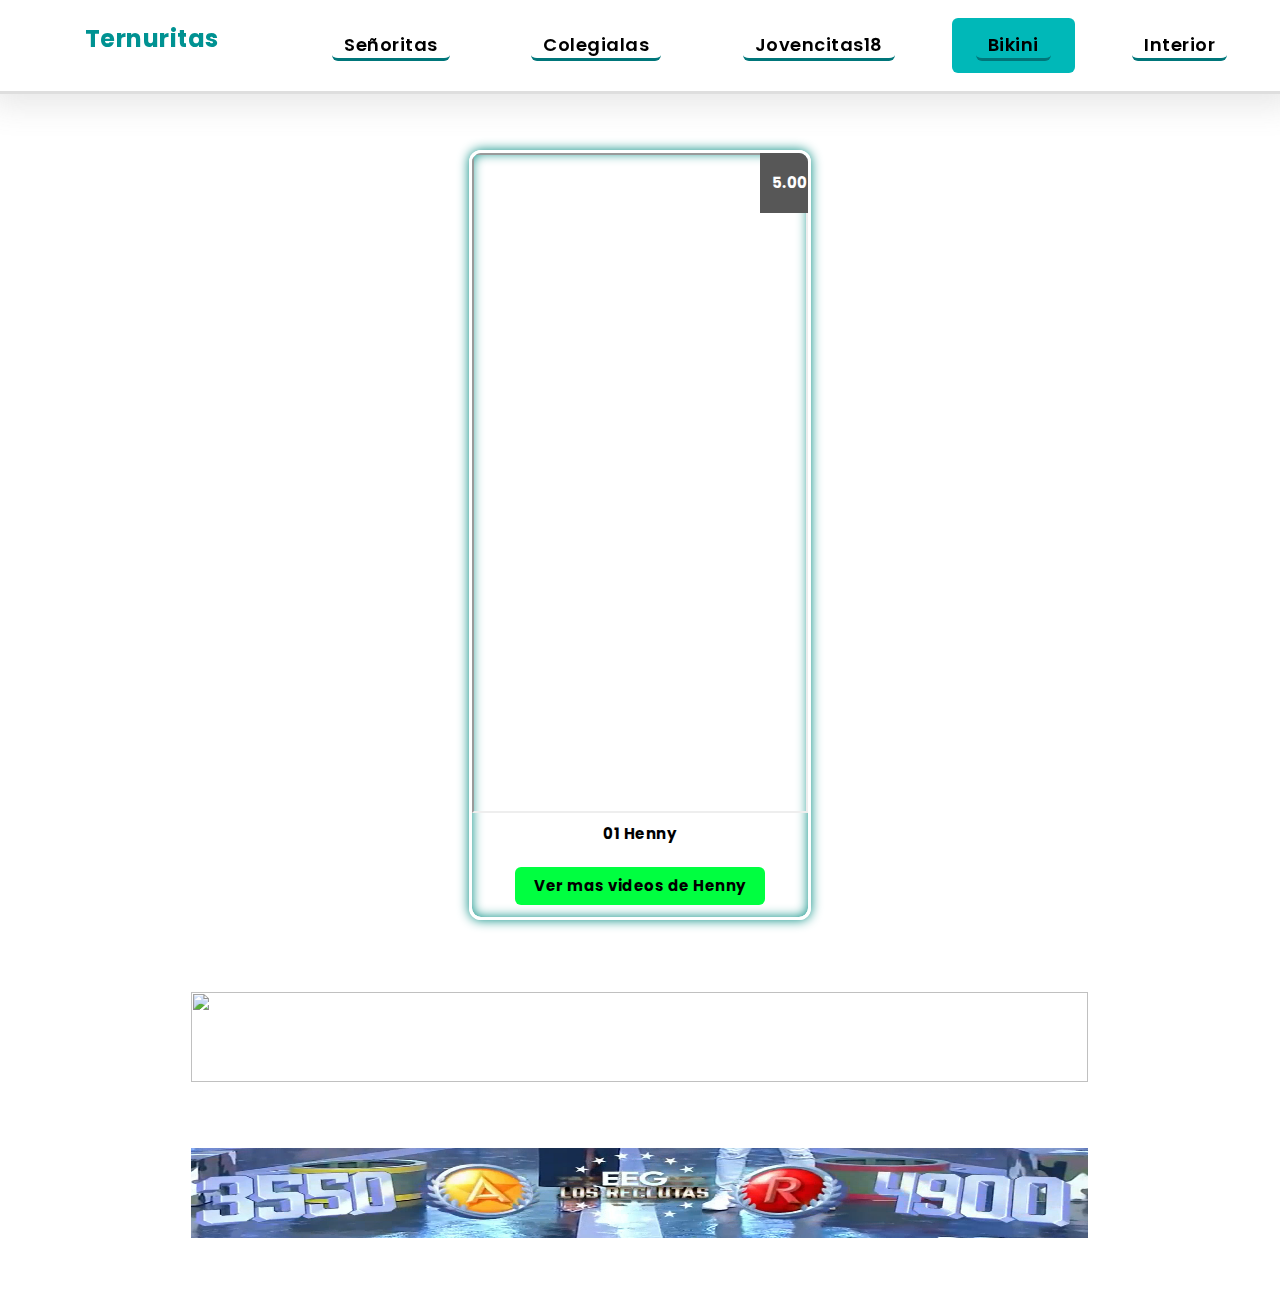
==== commit 40ea23b7: "subir" ====
--- a/bikini.html
+++ b/bikini.html
@@ -174,9 +174,7 @@
 					<div class="C-042">
 						<!-- este es del video y sus partes  -->
 						<div class="C-042-1">
-                            <iframe src="https://drive.google.com/file/d/1evGMIpyGAbX05wgCVtjickgE26b6qd81/preview"  
-                            allow="autoplay; fullscreen">
-                            </iframe>
+                            <iframe src="https://drive.google.com/file/d/1nl472DTHV81v9WjLIAuQlG5DG8CbfSmG/preview" allow="autoplay; fullscreen"></iframe>
 							<div class="C-042-12">
                                 <div class="C-042-12-cd1">
                                     <i class="fa-solid fa-star C-042-12-2"></i>
@@ -202,465 +200,37 @@
 					</div>
 				</div>
 				<!-- section 2 -->
-				<div class="C-041">
-					<div class="C-042">
-						<!-- este es del video y sus partes  -->
-						<div class="C-042-1">
-                            <iframe src="https://drive.google.com/file/d/1evGMIpyGAbX05wgCVtjickgE26b6qd81/preview"  
-                            allow="autoplay; fullscreen">
-                            </iframe>
-							<div class="C-042-12">
-                                <div class="C-042-12-cd1">
-                                    <i class="fa-solid fa-star C-042-12-2"></i>
-                                    <span class="C-042-12-1">5.00</span>
-                                </div>
-							</div>
-							<div class="C-042-14">
-								<div class="C-042-14-cd1">
-									<i class="fa-solid fa-users C-042-14-2"></i>
-									<span class="C-042-12-1">230</span>
-								</div>
-							</div>
-						</div>
-						<!-- este seria el tétulo -->
-						<div class="C-042-2">
-							<span class="C-042-2-11">01 Henny</span>
-						</div>
-						<div class="C-042-5">
-							<div class="C-042-5-11 C-042-5-11none001">
-								<span class="C-042-5-1112">Ver mas videos de Henny</span>
-							</div>
-						</div>
-					</div>
-				</div>
 				<!-- seccion 3 -->
-				<div class="C-041">
-					<div class="C-042">
-						<!-- este es del video y sus partes  -->
-						<div class="C-042-1">
-                            <iframe src="https://drive.google.com/file/d/1evGMIpyGAbX05wgCVtjickgE26b6qd81/preview"  
-                            allow="autoplay; fullscreen">
-                            </iframe>
-							<div class="C-042-12">
-                                <div class="C-042-12-cd1">
-                                    <i class="fa-solid fa-star C-042-12-2"></i>
-                                    <span class="C-042-12-1">5.00</span>
-                                </div>
-							</div>
-							<div class="C-042-14">
-								<div class="C-042-14-cd1">
-									<i class="fa-solid fa-users C-042-14-2"></i>
-									<span class="C-042-12-1">230</span>
-								</div>
-							</div>
-						</div>
-						<!-- este seria el tétulo -->
-						<div class="C-042-2">
-							<span class="C-042-2-11">01 Henny</span>
-						</div>
-						<div class="C-042-5">
-							<div class="C-042-5-11 C-042-5-11none001">
-								<span class="C-042-5-1112">Ver mas videos de Henny</span>
-							</div>
-						</div>
-					</div>
-				</div>
 				<!-- seccion 4 -->
-				<div class="C-041">
-					<div class="C-042">
-						<!-- este es del video y sus partes  -->
-						<div class="C-042-1">
-                            <iframe src="https://drive.google.com/file/d/1evGMIpyGAbX05wgCVtjickgE26b6qd81/preview"  
-                            allow="autoplay; fullscreen">
-                            </iframe>
-							<div class="C-042-12">
-                                <div class="C-042-12-cd1">
-                                    <i class="fa-solid fa-star C-042-12-2"></i>
-                                    <span class="C-042-12-1">5.00</span>
-                                </div>
-							</div>
-							<div class="C-042-14">
-								<div class="C-042-14-cd1">
-									<i class="fa-solid fa-users C-042-14-2"></i>
-									<span class="C-042-12-1">230</span>
-								</div>
-							</div>
-						</div>
-						<!-- este seria el tétulo -->
-						<div class="C-042-2">
-							<span class="C-042-2-11">01 Henny</span>
-						</div>
-						<div class="C-042-5">
-							<div class="C-042-5-11 C-042-5-11none001">
-								<span class="C-042-5-1112">Ver mas videos de Henny</span>
-							</div>
-						</div>
-					</div>
-				</div>
 				<!-- seccion 5 -->
-				<div class="C-041">
-					<div class="C-042">
-						<!-- este es del video y sus partes  -->
-						<div class="C-042-1">
-                            <iframe src="https://drive.google.com/file/d/1evGMIpyGAbX05wgCVtjickgE26b6qd81/preview"  
-                            allow="autoplay; fullscreen">
-                            </iframe>
-							<div class="C-042-12">
-                                <div class="C-042-12-cd1">
-                                    <i class="fa-solid fa-star C-042-12-2"></i>
-                                    <span class="C-042-12-1">5.00</span>
-                                </div>
-							</div>
-							<div class="C-042-14">
-								<div class="C-042-14-cd1">
-									<i class="fa-solid fa-users C-042-14-2"></i>
-									<span class="C-042-12-1">230</span>
-								</div>
-							</div>
-						</div>
-						<!-- este seria el tétulo -->
-						<div class="C-042-2">
-							<span class="C-042-2-11">01 Henny</span>
-						</div>
-						<div class="C-042-5">
-							<div class="C-042-5-11 C-042-5-11none001">
-								<span class="C-042-5-1112">Ver mas videos de Henny</span>
-							</div>
-						</div>
-					</div>
-				</div>
 				<!-- seccion 6 -->
-				<div class="C-041">
-					<div class="C-042">
-						<!-- este es del video y sus partes  -->
-						<div class="C-042-1">
-                            <iframe src="https://drive.google.com/file/d/1evGMIpyGAbX05wgCVtjickgE26b6qd81/preview"  
-                            allow="autoplay; fullscreen">
-                            </iframe>
-							<div class="C-042-12">
-                                <div class="C-042-12-cd1">
-                                    <i class="fa-solid fa-star C-042-12-2"></i>
-                                    <span class="C-042-12-1">5.00</span>
-                                </div>
-							</div>
-							<div class="C-042-14">
-								<div class="C-042-14-cd1">
-									<i class="fa-solid fa-users C-042-14-2"></i>
-									<span class="C-042-12-1">230</span>
-								</div>
-							</div>
-						</div>
-						<!-- este seria el tétulo -->
-						<div class="C-042-2">
-							<span class="C-042-2-11">01 Henny</span>
-						</div>
-						<div class="C-042-5">
-							<div class="C-042-5-11 C-042-5-11none001">
-								<span class="C-042-5-1112">Ver mas videos de Henny</span>
-							</div>
-						</div>
-					</div>
-				</div>
 				<!-- seccion publicidad publicidad seccion -->
 				<div class="C-041part1">
 					<div class="C-041part2">
-						<a href="https://www.afiliapub.com/affiliates/scripts/click.php?a_aid=72108754&amp;a_bid=d331164b" target="_blank"><img src="//afiliapub.com/affiliates/accounts/default1/banners/d331164b.jpg" alt="" title="" width="800rem" height="100" /></a><img style="border:0" src="https://www.afiliapub.com/affiliates/scripts/imp.php?a_aid=72108754&amp;a_bid=d331164b" width="1" height="1" alt="" />
+						<a class="C-041part3" href="https://www.afiliapub.com/affiliates/scripts/click.php?a_aid=72108754&amp;a_bid=d331164b" target="_blank">
+                            <img class="C-041part4" src="//afiliapub.com/affiliates/accounts/default1/banners/d331164b.jpg" alt="" title="" />
+                        </a>
+                        <img style="border:0" src="https://www.afiliapub.com/affiliates/scripts/imp.php?a_aid=72108754&amp;a_bid=d331164b" width="1" height="1" alt="" />
 					</div>
 				</div>
 				<!-- seccion 7 -->
-				<div class="C-041">
-					<div class="C-042">
-						<!-- este es del video y sus partes  -->
-						<div class="C-042-1">
-                            <iframe src="https://drive.google.com/file/d/1evGMIpyGAbX05wgCVtjickgE26b6qd81/preview"  
-                            allow="autoplay; fullscreen">
-                            </iframe>
-							<div class="C-042-12">
-                                <div class="C-042-12-cd1">
-                                    <i class="fa-solid fa-star C-042-12-2"></i>
-                                    <span class="C-042-12-1">5.00</span>
-                                </div>
-							</div>
-							<div class="C-042-14">
-								<div class="C-042-14-cd1">
-									<i class="fa-solid fa-users C-042-14-2"></i>
-									<span class="C-042-12-1">230</span>
-								</div>
-							</div>
-						</div>
-						<!-- este seria el tétulo -->
-						<div class="C-042-2">
-							<span class="C-042-2-11">01 Henny</span>
-						</div>
-						<div class="C-042-5">
-							<div class="C-042-5-11 C-042-5-11none001">
-								<span class="C-042-5-1112">Ver mas videos de Henny</span>
-							</div>
-						</div>
+				<!-- seccion 8 -->
+				<!-- seccion 9 -->
+				<!-- seccion 10 -->
+				<!-- seccion 11 -->
+				<!-- seccion 12 -->
+				<!-- seccion publicidad publicidad seccion -->
+                <div class="C-041part1">
+					<div class="C-041part2">
+						<a class="C-041part3" href="https://www.afiliapub.com/affiliates/scripts/click.php?a_aid=72108754&amp;a_bid=d331164b" target="_blank">
+                            <img class="C-041part4" src="/img/puntajes.png" alt="" title="" />
+                        </a>
+                        <img style="border:0" src="https://www.afiliapub.com/affiliates/scripts/imp.php?a_aid=72108754&amp;a_bid=d331164b" width="1" height="1" alt="" />
 					</div>
 				</div>
-				<!-- seccion 8 -->
-				<div class="C-041">
-					<div class="C-042">
-						<!-- este es del video y sus partes  -->
-						<div class="C-042-1">
-                            <iframe src="https://drive.google.com/file/d/1evGMIpyGAbX05wgCVtjickgE26b6qd81/preview"  
-                            allow="autoplay; fullscreen">
-                            </iframe>
-							<div class="C-042-12">
-                                <div class="C-042-12-cd1">
-                                    <i class="fa-solid fa-star C-042-12-2"></i>
-                                    <span class="C-042-12-1">5.00</span>
-                                </div>
-							</div>
-							<div class="C-042-14">
-								<div class="C-042-14-cd1">
-									<i class="fa-solid fa-users C-042-14-2"></i>
-									<span class="C-042-12-1">230</span>
-								</div>
-							</div>
-						</div>
-						<!-- este seria el tétulo -->
-						<div class="C-042-2">
-							<span class="C-042-2-11">01 Henny</span>
-						</div>
-						<div class="C-042-5">
-							<div class="C-042-5-11 C-042-5-11none001">
-								<span class="C-042-5-1112">Ver mas videos de Henny</span>
-							</div>
-						</div>
-					</div>
-				</div>
-				<!-- seccion 9 -->
-				<div class="C-041">
-					<div class="C-042">
-						<!-- este es del video y sus partes  -->
-						<div class="C-042-1">
-                            <iframe src="https://drive.google.com/file/d/1evGMIpyGAbX05wgCVtjickgE26b6qd81/preview"  
-                            allow="autoplay; fullscreen">
-                            </iframe>
-							<div class="C-042-12">
-                                <div class="C-042-12-cd1">
-                                    <i class="fa-solid fa-star C-042-12-2"></i>
-                                    <span class="C-042-12-1">5.00</span>
-                                </div>
-							</div>
-							<div class="C-042-14">
-								<div class="C-042-14-cd1">
-									<i class="fa-solid fa-users C-042-14-2"></i>
-									<span class="C-042-12-1">230</span>
-								</div>
-							</div>
-						</div>
-						<!-- este seria el tétulo -->
-						<div class="C-042-2">
-							<span class="C-042-2-11">01 Henny</span>
-						</div>
-						<div class="C-042-5">
-							<div class="C-042-5-11 C-042-5-11none001">
-								<span class="C-042-5-1112">Ver mas videos de Henny</span>
-							</div>
-						</div>
-					</div>
-				</div>
-				<!-- seccion 10 -->
-				<div class="C-041">
-					<div class="C-042">
-						<!-- este es del video y sus partes  -->
-						<div class="C-042-1">
-                            <iframe src="https://drive.google.com/file/d/1evGMIpyGAbX05wgCVtjickgE26b6qd81/preview"  
-                            allow="autoplay; fullscreen">
-                            </iframe>
-							<div class="C-042-12">
-                                <div class="C-042-12-cd1">
-                                    <i class="fa-solid fa-star C-042-12-2"></i>
-                                    <span class="C-042-12-1">5.00</span>
-                                </div>
-							</div>
-							<div class="C-042-14">
-								<div class="C-042-14-cd1">
-									<i class="fa-solid fa-users C-042-14-2"></i>
-									<span class="C-042-12-1">230</span>
-								</div>
-							</div>
-						</div>
-						<!-- este seria el tétulo -->
-						<div class="C-042-2">
-							<span class="C-042-2-11">01 Henny</span>
-						</div>
-						<div class="C-042-5">
-							<div class="C-042-5-11 C-042-5-11none001">
-								<span class="C-042-5-1112">Ver mas videos de Henny</span>
-							</div>
-						</div>
-					</div>
-				</div>
-				<!-- seccion 11 -->
-				<div class="C-041">
-					<div class="C-042">
-						<!-- este es del video y sus partes  -->
-						<div class="C-042-1">
-                            <iframe src="https://drive.google.com/file/d/1evGMIpyGAbX05wgCVtjickgE26b6qd81/preview"  
-                            allow="autoplay; fullscreen">
-                            </iframe>
-							<div class="C-042-12">
-                                <div class="C-042-12-cd1">
-                                    <i class="fa-solid fa-star C-042-12-2"></i>
-                                    <span class="C-042-12-1">5.00</span>
-                                </div>
-							</div>
-							<div class="C-042-14">
-								<div class="C-042-14-cd1">
-									<i class="fa-solid fa-users C-042-14-2"></i>
-									<span class="C-042-12-1">230</span>
-								</div>
-							</div>
-						</div>
-						<!-- este seria el tétulo -->
-						<div class="C-042-2">
-							<span class="C-042-2-11">01 Henny</span>
-						</div>
-						<div class="C-042-5">
-							<div class="C-042-5-11 C-042-5-11none001">
-								<span class="C-042-5-1112">Ver mas videos de Henny</span>
-							</div>
-						</div>
-					</div>
-				</div>
-				<!-- seccion 12 -->
-				<div class="C-041">
-					<div class="C-042">
-						<!-- este es del video y sus partes  -->
-						<div class="C-042-1">
-                            <iframe src="https://drive.google.com/file/d/1evGMIpyGAbX05wgCVtjickgE26b6qd81/preview"  
-                            allow="autoplay; fullscreen">
-                            </iframe>
-							<div class="C-042-12">
-                                <div class="C-042-12-cd1">
-                                    <i class="fa-solid fa-star C-042-12-2"></i>
-                                    <span class="C-042-12-1">5.00</span>
-                                </div>
-							</div>
-							<div class="C-042-14">
-								<div class="C-042-14-cd1">
-									<i class="fa-solid fa-users C-042-14-2"></i>
-									<span class="C-042-12-1">230</span>
-								</div>
-							</div>
-						</div>
-						<!-- este seria el tétulo -->
-						<div class="C-042-2">
-							<span class="C-042-2-11">01 Henny</span>
-						</div>
-						<div class="C-042-5">
-							<div class="C-042-5-11 C-042-5-11none001">
-								<span class="C-042-5-1112">Ver mas videos de Henny</span>
-							</div>
-						</div>
-					</div>
-				</div>
-				<!-- seccion publicidad publicidad seccion -->
-				<div class="C-041part1">
-					<div class="C-041part2">
-						<a href="https://www.afiliapub.com/affiliates/scripts/click.php?a_aid=72108754&amp;a_bid=d331164b" target="_blank"><img src="/img/puntajes.png" alt="" title="" width="800rem" height="100" /></a><img style="border:0" src="https://www.afiliapub.com/affiliates/scripts/imp.php?a_aid=72108754&amp;a_bid=d331164b" width="1" height="1" alt="" />
-					</div>
-				</div>
 				<!-- seccion 13 -->
-				<div class="C-041">
-					<div class="C-042">
-						<!-- este es del video y sus partes  -->
-						<div class="C-042-1">
-                            <iframe src="https://drive.google.com/file/d/1evGMIpyGAbX05wgCVtjickgE26b6qd81/preview"  
-                            allow="autoplay; fullscreen">
-                            </iframe>
-							<div class="C-042-12">
-                                <div class="C-042-12-cd1">
-                                    <i class="fa-solid fa-star C-042-12-2"></i>
-                                    <span class="C-042-12-1">5.00</span>
-                                </div>
-							</div>
-							<div class="C-042-14">
-								<div class="C-042-14-cd1">
-									<i class="fa-solid fa-users C-042-14-2"></i>
-									<span class="C-042-12-1">230</span>
-								</div>
-							</div>
-						</div>
-						<!-- este seria el tétulo -->
-						<div class="C-042-2">
-							<span class="C-042-2-11">01 Henny</span>
-						</div>
-						<div class="C-042-5">
-							<div class="C-042-5-11 C-042-5-11none001">
-								<span class="C-042-5-1112">Ver mas videos de Henny</span>
-							</div>
-						</div>
-					</div>
-				</div>
 				<!-- seccion 14 -->
-				<div class="C-041">
-					<div class="C-042">
-						<!-- este es del video y sus partes  -->
-						<div class="C-042-1">
-                            <iframe src="https://drive.google.com/file/d/1evGMIpyGAbX05wgCVtjickgE26b6qd81/preview"  
-                            allow="autoplay; fullscreen">
-                            </iframe>
-							<div class="C-042-12">
-                                <div class="C-042-12-cd1">
-                                    <i class="fa-solid fa-star C-042-12-2"></i>
-                                    <span class="C-042-12-1">5.00</span>
-                                </div>
-							</div>
-							<div class="C-042-14">
-								<div class="C-042-14-cd1">
-									<i class="fa-solid fa-users C-042-14-2"></i>
-									<span class="C-042-12-1">230</span>
-								</div>
-							</div>
-						</div>
-						<!-- este seria el tétulo -->
-						<div class="C-042-2">
-							<span class="C-042-2-11">01 Henny</span>
-						</div>
-						<div class="C-042-5">
-							<div class="C-042-5-11 C-042-5-11none001">
-								<span class="C-042-5-1112">Ver mas videos de Henny</span>
-							</div>
-						</div>
-					</div>
-				</div>
 				<!-- seccion 15 -->
-				<div class="C-041">
-					<div class="C-042">
-						<!-- este es del video y sus partes  -->
-						<div class="C-042-1">
-                            <iframe src="https://drive.google.com/file/d/1evGMIpyGAbX05wgCVtjickgE26b6qd81/preview"  
-                            allow="autoplay; fullscreen">
-                            </iframe>
-							<div class="C-042-12">
-                                <div class="C-042-12-cd1">
-                                    <i class="fa-solid fa-star C-042-12-2"></i>
-                                    <span class="C-042-12-1">5.00</span>
-                                </div>
-							</div>
-							<div class="C-042-14">
-								<div class="C-042-14-cd1">
-									<i class="fa-solid fa-users C-042-14-2"></i>
-									<span class="C-042-12-1">230</span>
-								</div>
-							</div>
-						</div>
-						<!-- este seria el tétulo -->
-						<div class="C-042-2">
-							<span class="C-042-2-11">01 Henny</span>
-						</div>
-						<div class="C-042-5">
-							<div class="C-042-5-11 C-042-5-11none001">
-								<span class="C-042-5-1112">Ver mas videos de Henny</span>
-							</div>
-						</div>
-					</div>
-				</div>
 				<!-- seccion 16 -->
 				<!-- seccion 17 -->
 				<!-- seccion 18 -->
--- a/css/style1c.css
+++ b/css/style1c.css
@@ -201,13 +201,13 @@
 .S1seccion-021{
     width: 100%;
     height: auto;
-    background-color: #6a44d1;
+    /* background-color: #6a44d1; */
 }
 .S1seccion-008principalEspacio{
     padding: 25rem 0 0 0;
 }
 .container021{
-    background-color: #b341e0;
+    /* background-color: #b341e0; */
     max-width: 2200px;
     height: auto;
     margin: 0 auto;
@@ -230,7 +230,7 @@
 }
 .C-041part1{
     height: auto;
-    background-color: #860e0e;
+    /* background-color: #860e0e; */
     width: 100%;
     margin: 0 auto;
     padding: 0 4rem 8rem 4rem;
@@ -239,11 +239,20 @@
 }
 .C-041part2{
     height: auto;
-    background-color: #2460a0;
-    width: auto;
+    /* background-color: #2460a0; */
+    width: 80%;
     margin: 0 auto;
-
-    display: flex;
+    padding: 4rem 0;
+
+    display: flex;
+}
+.C-041part3{
+    width: 100%; 
+    height: 10rem
+}
+.C-041part4{
+    width: 100%; 
+    height: 15rem
 }
 .C-042{
     height: 100%;
